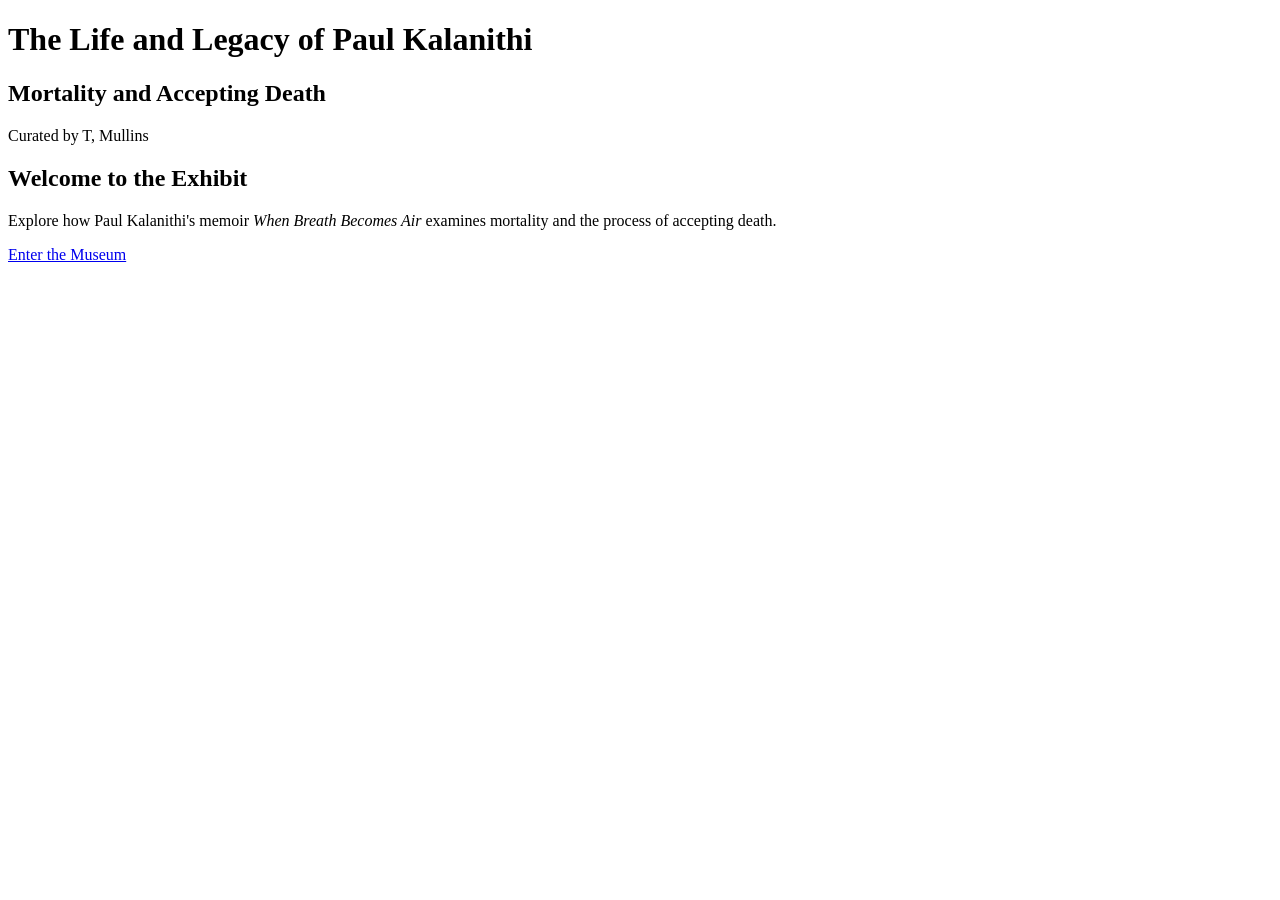
==== index.html @ 7aec1328 "Create index.html" ====
<!DOCTYPE html>
<html lang="en">
<head>
<meta charset="UTF-8">
<meta name="viewport" content="width=device-width, initial-scale=1.0">
<title>The Life and Legacy of Paul Kalanithi</title>
<link rel="stylesheet" href="style.css">
</head>
<body>

<header>
    <h1> The Life and Legacy of Paul Kalanithi </h1>
    <h2> Mortality and Accepting Death </h2>
    <p> Curated by T, Mullins </p>
</header>

<main>
    <section class="hero">
        <h2>Welcome to the Exhibit</h2>
        <p>
            Explore how Paul Kalanithi's memoir
            <em>When Breath Becomes Air</em>
            examines mortality and the process of accepting death.
        </p>

        <a href="introduction.html" class="button">
            Enter the Museum
        </a>
    </section>
</main>

</body>
</html>
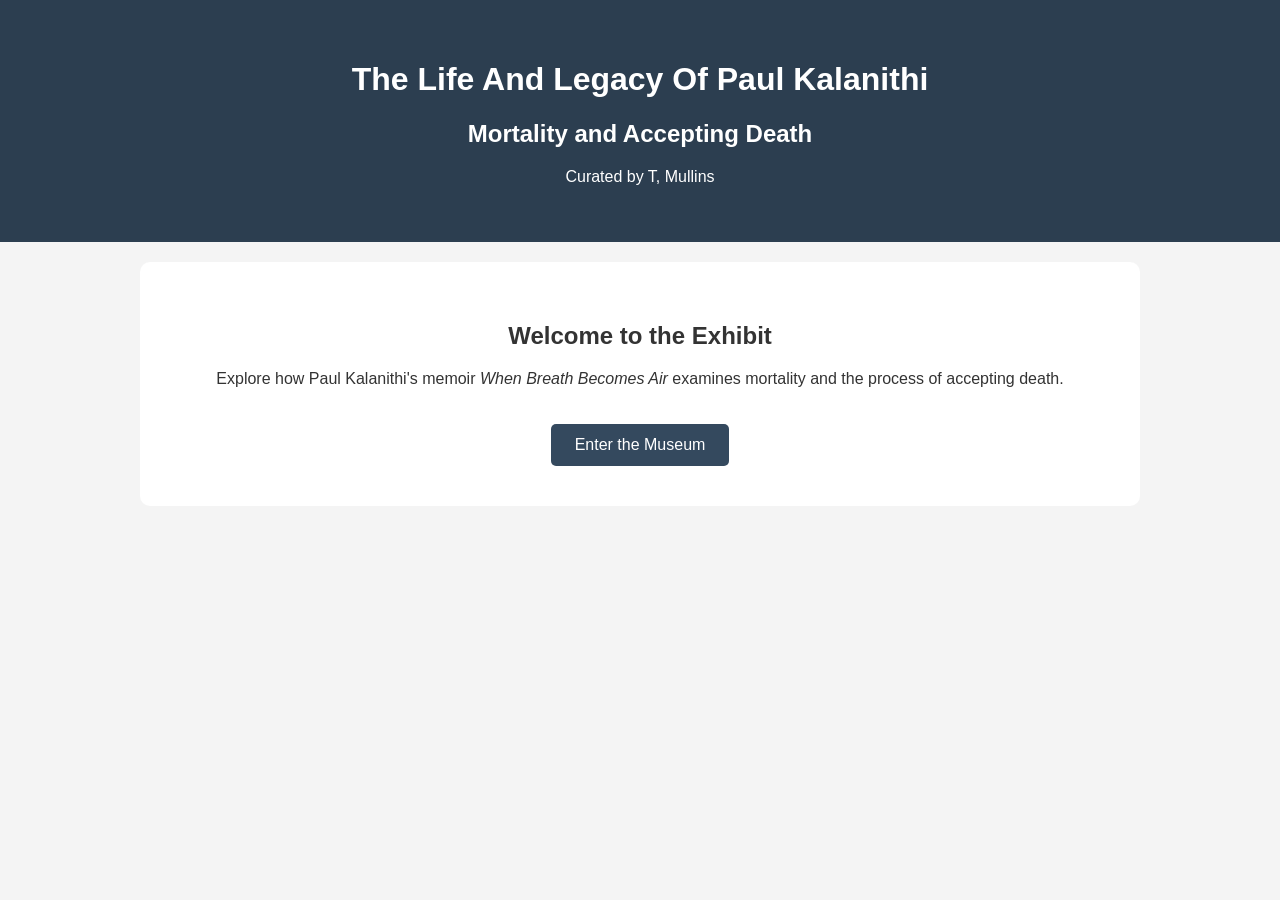
==== commit 29a1f10f: "Update index.html fixed the header" ====
--- a/index.html
+++ b/index.html
@@ -3,13 +3,13 @@
 <head>
 <meta charset="UTF-8">
 <meta name="viewport" content="width=device-width, initial-scale=1.0">
-<title>The Life and Legacy of Paul Kalanithi</title>
+<title>The Life And Legacy Of Paul Kalanithi</title>
 <link rel="stylesheet" href="style.css">
 </head>
 <body>
 
 <header>
-    <h1> The Life and Legacy of Paul Kalanithi </h1>
+    <h1> The Life And Legacy Of Paul Kalanithi </h1>
     <h2> Mortality and Accepting Death </h2>
     <p> Curated by T, Mullins </p>
 </header>
--- a/style.css
+++ b/style.css
@@ -0,0 +1,61 @@
+body{
+    font-family: Arial, sans-serif;
+    margin:0;
+    background:#f4f4f4;
+    color:#333;
+}
+
+header{
+    background:#2c3e50;
+    color:white;
+    text-align:center;
+    padding:40px;
+}
+
+main{
+    max-width:1000px;
+    margin:auto;
+    padding:20px;
+}
+
+.hero{
+    background:white;
+    padding:40px;
+    border-radius:10px;
+    text-align:center;
+}
+
+.button{
+    display:inline-block;
+    margin-top:20px;
+    padding:12px 24px;
+    background:#34495e;
+    color:white;
+    text-decoration:none;
+    border-radius:5px;
+}
+
+.button:hover{
+    background:#1f2d3d;
+}
+
+nav{
+    text-align:center;
+    background:#34495e;
+    padding:15px;
+}
+
+nav a{
+    color:white;
+    text-decoration:none;
+    margin:10px;
+}
+
+.content{
+    max-width:900px;
+    margin:auto;
+    background:white;
+    padding:30px;
+    margin-top:20px;
+    border-radius:8px;
+}
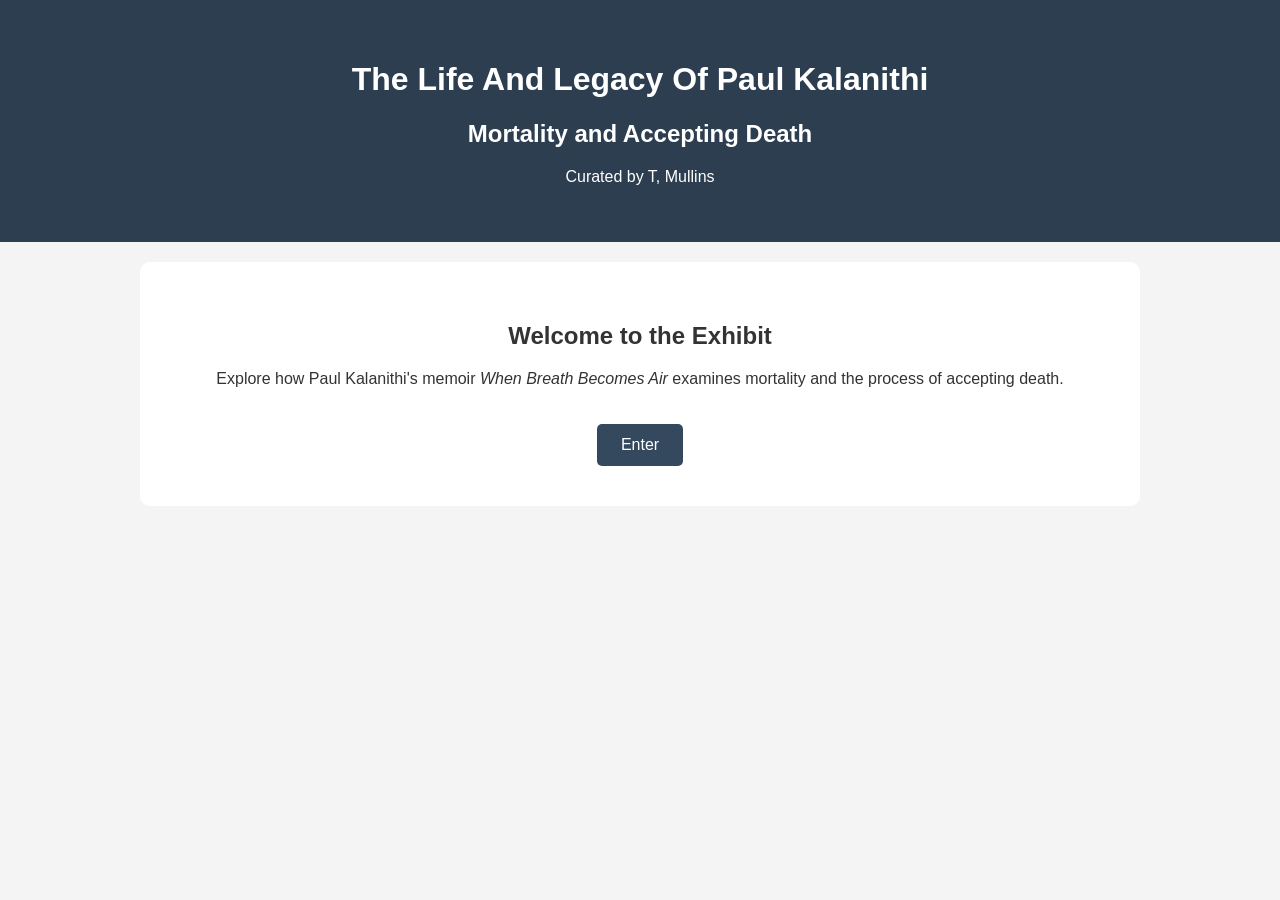
==== commit c3577e13: "Update index.html lil fix for the enter" ====
--- a/index.html
+++ b/index.html
@@ -24,7 +24,7 @@
         </p>
 
         <a href="introduction.html" class="button">
-            Enter the Museum
+            Enter
         </a>
     </section>
 </main>
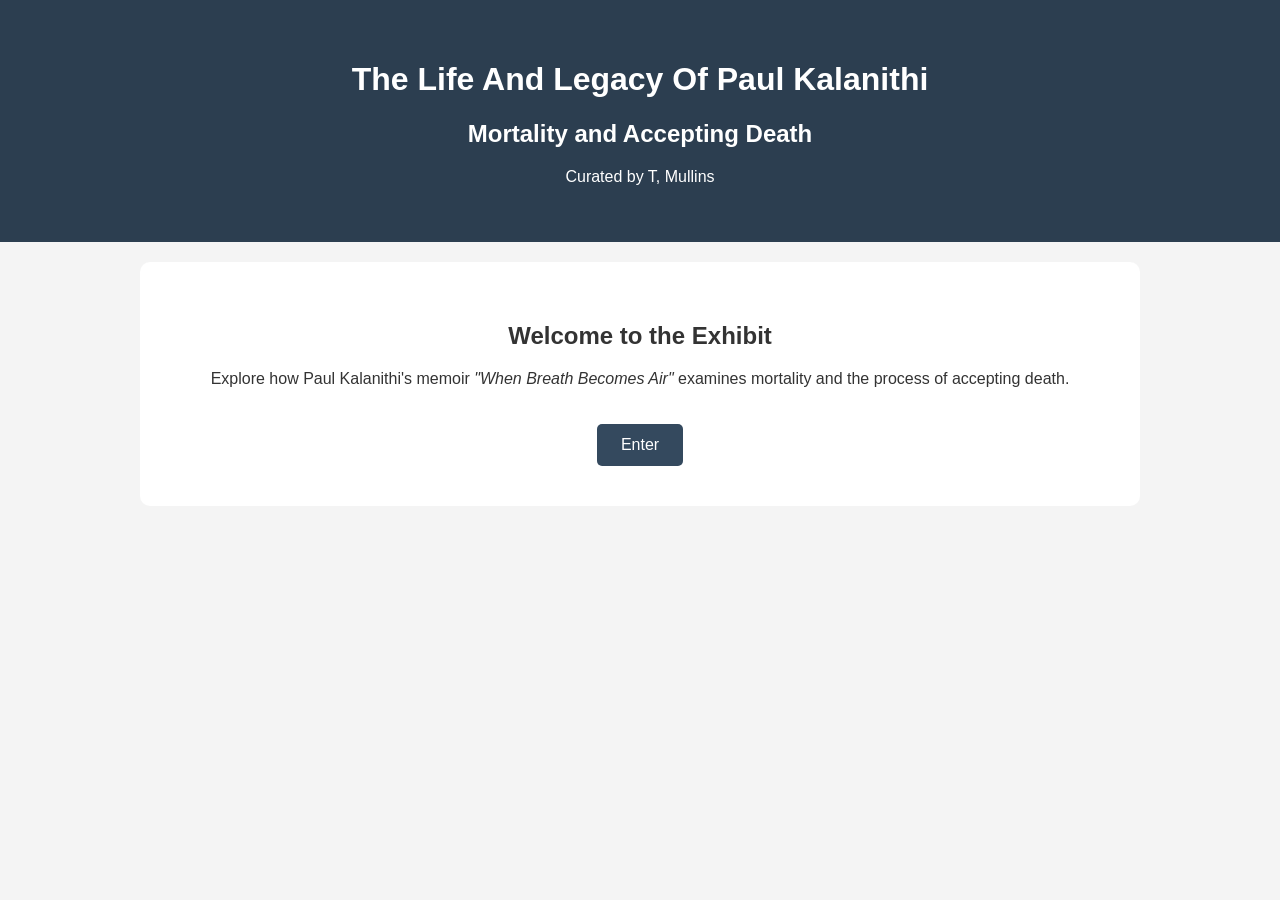
==== commit 72308451: "Update index.html" ====
--- a/index.html
+++ b/index.html
@@ -19,7 +19,7 @@
         <h2>Welcome to the Exhibit</h2>
         <p>
             Explore how Paul Kalanithi's memoir
-            <em>When Breath Becomes Air</em>
+            <em>"When Breath Becomes Air"</em>
             examines mortality and the process of accepting death.
         </p>
 
